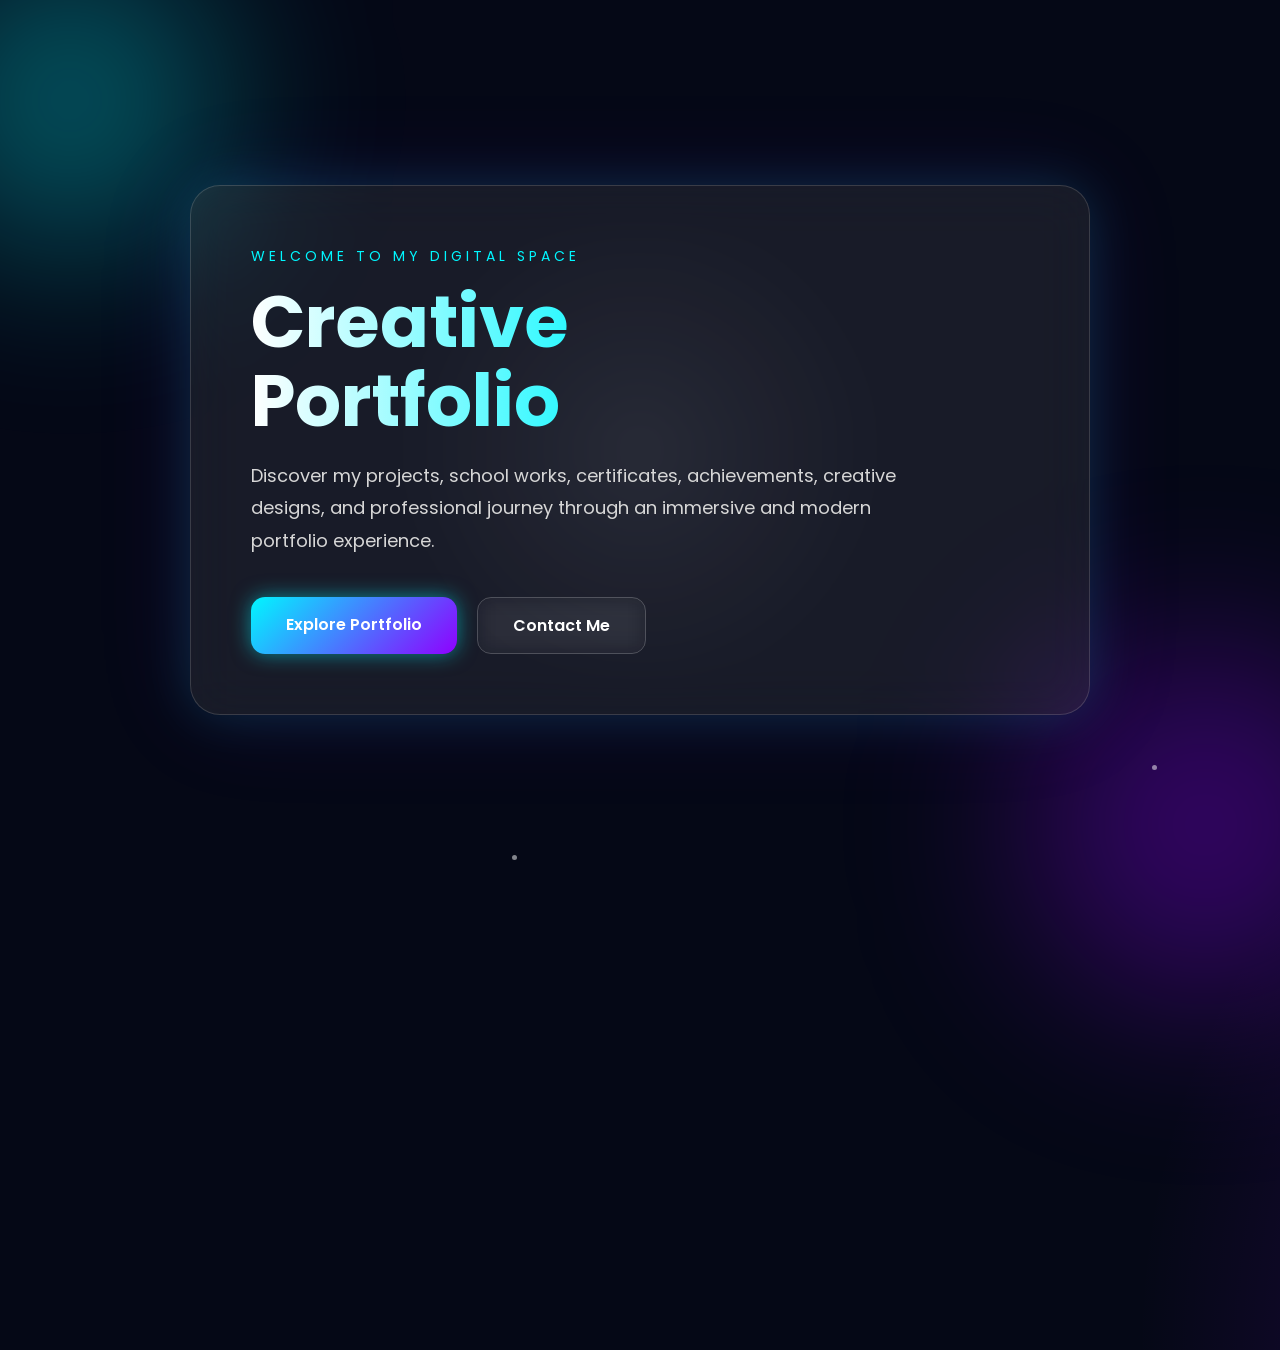
==== index.html @ 6ba00b27 "Add files via upload First Commit" ====
<!DOCTYPE html>
<html lang="en">
<head>
<meta charset="UTF-8">
<meta name="viewport" content="width=device-width, initial-scale=1.0">
<title>Advanced Portfolio Homepage</title>
<link rel="stylesheet" href="styles.css" type="text/css">

<link href="https://fonts.googleapis.com/css2?family=Poppins:wght@300;400;600;700&display=swap" rel="stylesheet">

</head>
<body>

<div class="glow glow1"></div>
<div class="glow glow2"></div>

<div class="particle"></div>
<div class="particle"></div>
<div class="particle"></div>
<div class="particle"></div>

<div class="container">

    <p class="small-text">WELCOME TO MY DIGITAL SPACE</p>

    <h1>
        Creative <br>
        Portfolio
    </h1>

    <p class="description">
        Discover my projects, school works, certificates,
        achievements, creative designs, and professional journey
        through an immersive and modern portfolio experience.
    </p>

    <div class="buttons">
        <a href="#" class="btn primary">Explore Portfolio</a>
        <a href="#" class="btn secondary">Contact Me</a>
    </div>

</div>

</body>
</html>
---- styles.css ----
*{
    margin:0;
    padding:0;
    box-sizing:border-box;
}

body{
    font-family:'Poppins',sans-serif;
    height:100vh;
    overflow:hidden;
    background:#050816;
    display:flex;
    justify-content:center;
    align-items:center;
    position:relative;
    color:white;
}

/* Animated Background */

body::before{
    content:'';
    position:absolute;
    width:200%;
    height:200%;
    background:
        radial-gradient(circle at top left,#00f7ff44,transparent 20%),
        radial-gradient(circle at bottom right,#8f00ff55,transparent 25%),
        radial-gradient(circle at center,#ffffff11,transparent 15%);
    animation:bgMove 15s linear infinite;
}

@keyframes bgMove{
    0%{
        transform:translate(0,0) rotate(0deg);
    }
    50%{
        transform:translate(-5%,-5%) rotate(180deg);
    }
    100%{
        transform:translate(0,0) rotate(360deg);
    }
}

/* Floating Glow Balls */

.glow{
    position:absolute;
    border-radius:50%;
    filter:blur(90px);
    animation:float 10s ease-in-out infinite;
}

.glow1{
    width:300px;
    height:300px;
    background:#00f7ff55;
    top:-50px;
    left:-80px;
}

.glow2{
    width:350px;
    height:350px;
    background:#8f00ff55;
    bottom:-100px;
    right:-100px;
    animation-delay:3s;
}

@keyframes float{
    0%,100%{
        transform:translateY(0px);
    }
    50%{
        transform:translateY(-40px);
    }
}

/* Main Glass Card */

.container{
    position:relative;
    z-index:10;
    width:900px;
    padding:60px;
    border-radius:30px;
    background:rgba(255,255,255,0.08);
    backdrop-filter:blur(25px);
    border:1px solid rgba(255,255,255,0.15);
    box-shadow:
        0 0 50px rgba(0,247,255,0.15),
        0 0 100px rgba(143,0,255,0.12);
    overflow:hidden;
    animation:fadeUp 1.2s ease;
}

.container::before{
    content:'';
    position:absolute;
    inset:0;
    background:linear-gradient(
        130deg,
        transparent,
        rgba(255,255,255,0.08),
        transparent
    );
    transform:translateX(-100%);
    animation:shine 6s infinite;
}

@keyframes shine{
    100%{
        transform:translateX(100%);
    }
}

@keyframes fadeUp{
    from{
        opacity:0;
        transform:translateY(60px);
    }
    to{
        opacity:1;
        transform:translateY(0);
    }
}

/* Text */

.small-text{
    color:#00f7ff;
    letter-spacing:4px;
    text-transform:uppercase;
    margin-bottom:15px;
    font-size:14px;
}

h1{
    font-size:72px;
    line-height:1.1;
    font-weight:700;
    margin-bottom:20px;
    background:linear-gradient(to right,#ffffff,#00f7ff,#8f00ff);
    -webkit-background-clip:text;
    -webkit-text-fill-color:transparent;
    animation:textGlow 4s ease-in-out infinite alternate;
}

@keyframes textGlow{
    from{
        filter:drop-shadow(0 0 5px #00f7ff);
    }
    to{
        filter:drop-shadow(0 0 20px #8f00ff);
    }
}

.description{
    font-size:18px;
    color:#d7d7d7;
    line-height:1.8;
    max-width:700px;
}

/* Buttons */

.buttons{
    margin-top:40px;
    display:flex;
    gap:20px;
}

.btn{
    position:relative;
    padding:15px 35px;
    border-radius:14px;
    text-decoration:none;
    font-weight:600;
    overflow:hidden;
    transition:0.4s ease;
}

.primary{
    background:linear-gradient(135deg,#00f7ff,#8f00ff);
    color:white;
    box-shadow:0 0 20px rgba(0,247,255,0.5);
}

.primary:hover{
    transform:translateY(-5px) scale(1.05);
    box-shadow:0 0 35px rgba(143,0,255,0.8);
}

.secondary{
    border:1px solid rgba(255,255,255,0.2);
    color:white;
    backdrop-filter:blur(10px);
}

.secondary:hover{
    background:rgba(255,255,255,0.08);
    transform:translateY(-5px);
}

/* Floating Particles */

.particle{
    position:absolute;
    width:5px;
    height:5px;
    background:white;
    border-radius:50%;
    opacity:0.5;
    animation:particles 12s linear infinite;
}

.particle:nth-child(1){
    top:90%;
    left:10%;
    animation-duration:10s;
}

.particle:nth-child(2){
    top:80%;
    left:70%;
    animation-duration:14s;
}

.particle:nth-child(3){
    top:95%;
    left:40%;
    animation-duration:11s;
}

.particle:nth-child(4){
    top:85%;
    left:90%;
    animation-duration:16s;
}

@keyframes particles{
    from{
        transform:translateY(0) scale(1);
        opacity:0;
    }
    to{
        transform:translateY(-1200px) scale(2);
        opacity:1;
    }
}
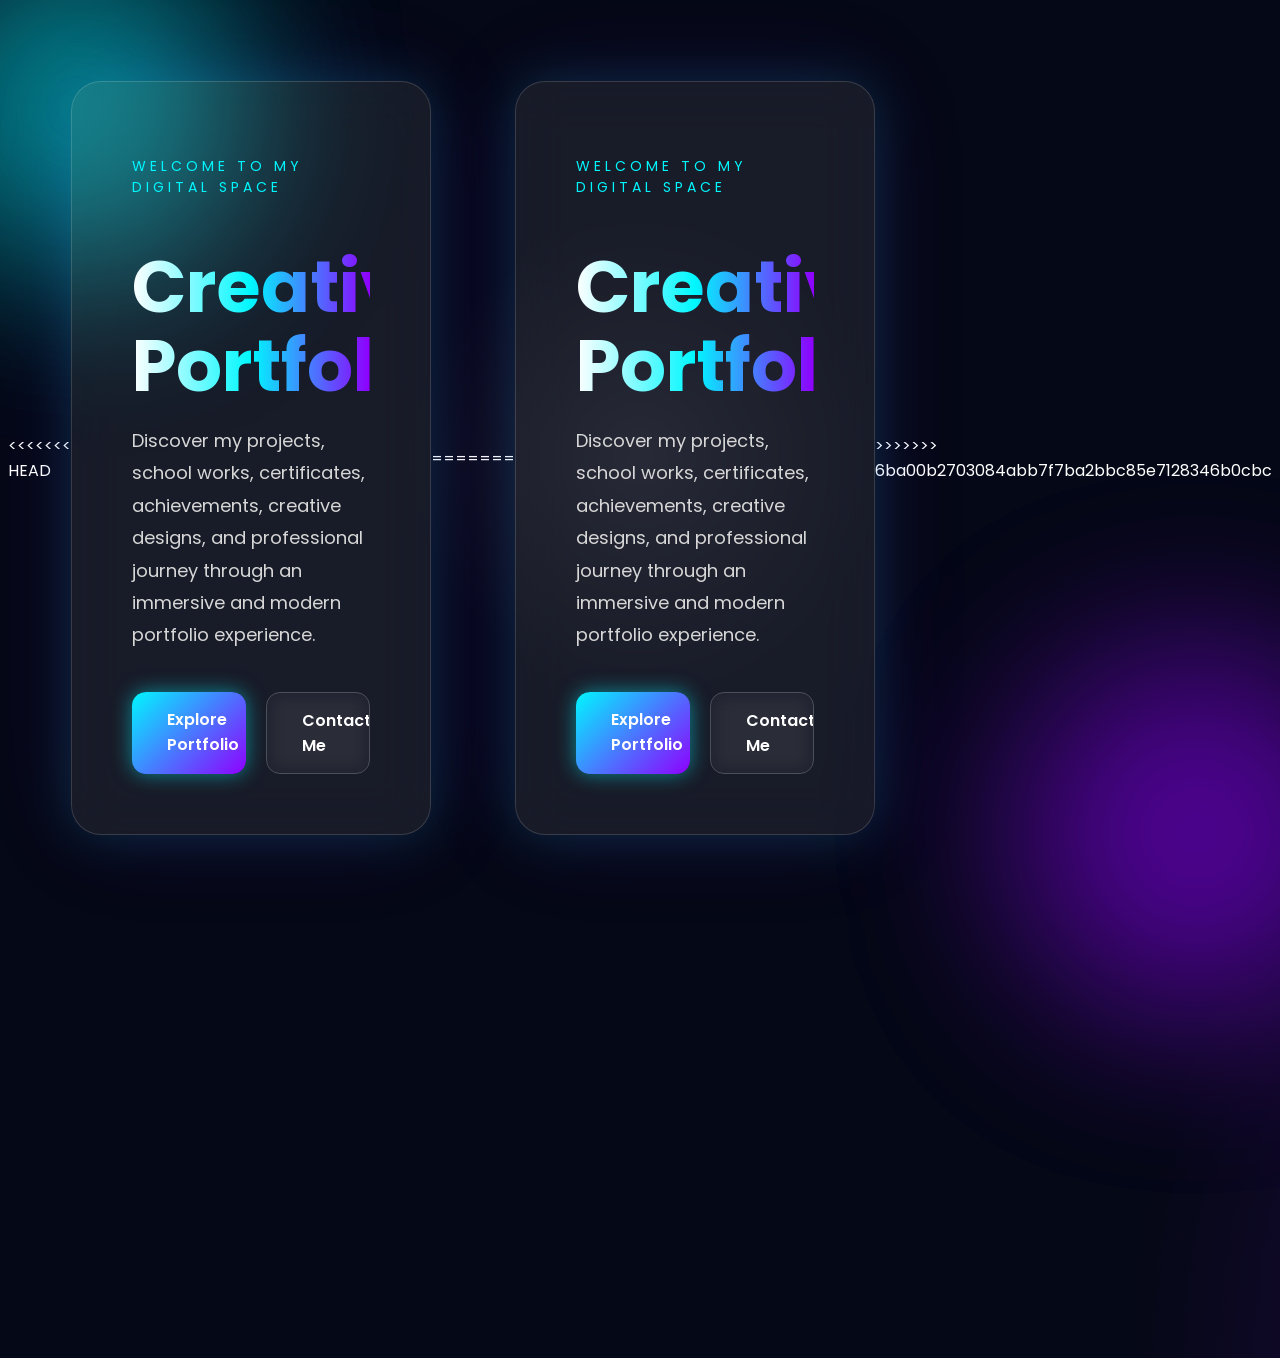
==== commit 1c1a5c96: "Resolved merge conflicts" ====
--- a/index.html
+++ b/index.html
@@ -1,45 +1,92 @@
-<!DOCTYPE html>
-<html lang="en">
-<head>
-<meta charset="UTF-8">
-<meta name="viewport" content="width=device-width, initial-scale=1.0">
-<title>Advanced Portfolio Homepage</title>
-<link rel="stylesheet" href="styles.css" type="text/css">
-
-<link href="https://fonts.googleapis.com/css2?family=Poppins:wght@300;400;600;700&display=swap" rel="stylesheet">
-
-</head>
-<body>
-
-<div class="glow glow1"></div>
-<div class="glow glow2"></div>
-
-<div class="particle"></div>
-<div class="particle"></div>
-<div class="particle"></div>
-<div class="particle"></div>
-
-<div class="container">
-
-    <p class="small-text">WELCOME TO MY DIGITAL SPACE</p>
-
-    <h1>
-        Creative <br>
-        Portfolio
-    </h1>
-
-    <p class="description">
-        Discover my projects, school works, certificates,
-        achievements, creative designs, and professional journey
-        through an immersive and modern portfolio experience.
-    </p>
-
-    <div class="buttons">
-        <a href="#" class="btn primary">Explore Portfolio</a>
-        <a href="#" class="btn secondary">Contact Me</a>
-    </div>
-
-</div>
-
-</body>
+<<<<<<< HEAD
+<!DOCTYPE html>
+<html lang="en">
+<head>
+<meta charset="UTF-8">
+<meta name="viewport" content="width=device-width, initial-scale=1.0">
+<title>Advanced Portfolio Homepage</title>
+<link rel="stylesheet" href="styles.css" type="text/css">
+
+<link href="https://fonts.googleapis.com/css2?family=Poppins:wght@300;400;600;700&display=swap" rel="stylesheet">
+
+</head>
+<body>
+
+<div class="glow glow1"></div>
+<div class="glow glow2"></div>
+
+<div class="particle"></div>
+<div class="particle"></div>
+<div class="particle"></div>
+<div class="particle"></div>
+
+<div class="container">
+
+    <p class="small-text">WELCOME TO MY DIGITAL SPACE</p>
+
+    <h1>
+        Creative <br>
+        Portfolio
+    </h1>
+
+    <p class="description">
+        Discover my projects, school works, certificates,
+        achievements, creative designs, and professional journey
+        through an immersive and modern portfolio experience.
+    </p>
+
+    <div class="buttons">
+        <a href="#" class="btn primary">Explore Portfolio</a>
+        <a href="#" class="btn secondary">Contact Me</a>
+    </div>
+
+</div>
+
+</body>
+=======
+<!DOCTYPE html>
+<html lang="en">
+<head>
+<meta charset="UTF-8">
+<meta name="viewport" content="width=device-width, initial-scale=1.0">
+<title>Advanced Portfolio Homepage</title>
+<link rel="stylesheet" href="styles.css" type="text/css">
+
+<link href="https://fonts.googleapis.com/css2?family=Poppins:wght@300;400;600;700&display=swap" rel="stylesheet">
+
+</head>
+<body>
+
+<div class="glow glow1"></div>
+<div class="glow glow2"></div>
+
+<div class="particle"></div>
+<div class="particle"></div>
+<div class="particle"></div>
+<div class="particle"></div>
+
+<div class="container">
+
+    <p class="small-text">WELCOME TO MY DIGITAL SPACE</p>
+
+    <h1>
+        Creative <br>
+        Portfolio
+    </h1>
+
+    <p class="description">
+        Discover my projects, school works, certificates,
+        achievements, creative designs, and professional journey
+        through an immersive and modern portfolio experience.
+    </p>
+
+    <div class="buttons">
+        <a href="#" class="btn primary">Explore Portfolio</a>
+        <a href="#" class="btn secondary">Contact Me</a>
+    </div>
+
+</div>
+
+</body>
+>>>>>>> 6ba00b2703084abb7f7ba2bbc85e7128346b0cbc
 </html>
--- a/styles.css
+++ b/styles.css
@@ -1,251 +1,504 @@
-*{
-    margin:0;
-    padding:0;
-    box-sizing:border-box;
-}
-
-body{
-    font-family:'Poppins',sans-serif;
-    height:100vh;
-    overflow:hidden;
-    background:#050816;
-    display:flex;
-    justify-content:center;
-    align-items:center;
-    position:relative;
-    color:white;
-}
-
-/* Animated Background */
-
-body::before{
-    content:'';
-    position:absolute;
-    width:200%;
-    height:200%;
-    background:
-        radial-gradient(circle at top left,#00f7ff44,transparent 20%),
-        radial-gradient(circle at bottom right,#8f00ff55,transparent 25%),
-        radial-gradient(circle at center,#ffffff11,transparent 15%);
-    animation:bgMove 15s linear infinite;
-}
-
-@keyframes bgMove{
-    0%{
-        transform:translate(0,0) rotate(0deg);
-    }
-    50%{
-        transform:translate(-5%,-5%) rotate(180deg);
-    }
-    100%{
-        transform:translate(0,0) rotate(360deg);
-    }
-}
-
-/* Floating Glow Balls */
-
-.glow{
-    position:absolute;
-    border-radius:50%;
-    filter:blur(90px);
-    animation:float 10s ease-in-out infinite;
-}
-
-.glow1{
-    width:300px;
-    height:300px;
-    background:#00f7ff55;
-    top:-50px;
-    left:-80px;
-}
-
-.glow2{
-    width:350px;
-    height:350px;
-    background:#8f00ff55;
-    bottom:-100px;
-    right:-100px;
-    animation-delay:3s;
-}
-
-@keyframes float{
-    0%,100%{
-        transform:translateY(0px);
-    }
-    50%{
-        transform:translateY(-40px);
-    }
-}
-
-/* Main Glass Card */
-
-.container{
-    position:relative;
-    z-index:10;
-    width:900px;
-    padding:60px;
-    border-radius:30px;
-    background:rgba(255,255,255,0.08);
-    backdrop-filter:blur(25px);
-    border:1px solid rgba(255,255,255,0.15);
-    box-shadow:
-        0 0 50px rgba(0,247,255,0.15),
-        0 0 100px rgba(143,0,255,0.12);
-    overflow:hidden;
-    animation:fadeUp 1.2s ease;
-}
-
-.container::before{
-    content:'';
-    position:absolute;
-    inset:0;
-    background:linear-gradient(
-        130deg,
-        transparent,
-        rgba(255,255,255,0.08),
-        transparent
-    );
-    transform:translateX(-100%);
-    animation:shine 6s infinite;
-}
-
-@keyframes shine{
-    100%{
-        transform:translateX(100%);
-    }
-}
-
-@keyframes fadeUp{
-    from{
-        opacity:0;
-        transform:translateY(60px);
-    }
-    to{
-        opacity:1;
-        transform:translateY(0);
-    }
-}
-
-/* Text */
-
-.small-text{
-    color:#00f7ff;
-    letter-spacing:4px;
-    text-transform:uppercase;
-    margin-bottom:15px;
-    font-size:14px;
-}
-
-h1{
-    font-size:72px;
-    line-height:1.1;
-    font-weight:700;
-    margin-bottom:20px;
-    background:linear-gradient(to right,#ffffff,#00f7ff,#8f00ff);
-    -webkit-background-clip:text;
-    -webkit-text-fill-color:transparent;
-    animation:textGlow 4s ease-in-out infinite alternate;
-}
-
-@keyframes textGlow{
-    from{
-        filter:drop-shadow(0 0 5px #00f7ff);
-    }
-    to{
-        filter:drop-shadow(0 0 20px #8f00ff);
-    }
-}
-
-.description{
-    font-size:18px;
-    color:#d7d7d7;
-    line-height:1.8;
-    max-width:700px;
-}
-
-/* Buttons */
-
-.buttons{
-    margin-top:40px;
-    display:flex;
-    gap:20px;
-}
-
-.btn{
-    position:relative;
-    padding:15px 35px;
-    border-radius:14px;
-    text-decoration:none;
-    font-weight:600;
-    overflow:hidden;
-    transition:0.4s ease;
-}
-
-.primary{
-    background:linear-gradient(135deg,#00f7ff,#8f00ff);
-    color:white;
-    box-shadow:0 0 20px rgba(0,247,255,0.5);
-}
-
-.primary:hover{
-    transform:translateY(-5px) scale(1.05);
-    box-shadow:0 0 35px rgba(143,0,255,0.8);
-}
-
-.secondary{
-    border:1px solid rgba(255,255,255,0.2);
-    color:white;
-    backdrop-filter:blur(10px);
-}
-
-.secondary:hover{
-    background:rgba(255,255,255,0.08);
-    transform:translateY(-5px);
-}
-
-/* Floating Particles */
-
-.particle{
-    position:absolute;
-    width:5px;
-    height:5px;
-    background:white;
-    border-radius:50%;
-    opacity:0.5;
-    animation:particles 12s linear infinite;
-}
-
-.particle:nth-child(1){
-    top:90%;
-    left:10%;
-    animation-duration:10s;
-}
-
-.particle:nth-child(2){
-    top:80%;
-    left:70%;
-    animation-duration:14s;
-}
-
-.particle:nth-child(3){
-    top:95%;
-    left:40%;
-    animation-duration:11s;
-}
-
-.particle:nth-child(4){
-    top:85%;
-    left:90%;
-    animation-duration:16s;
-}
-
-@keyframes particles{
-    from{
-        transform:translateY(0) scale(1);
-        opacity:0;
-    }
-    to{
-        transform:translateY(-1200px) scale(2);
-        opacity:1;
-    }
+<<<<<<< HEAD
+*{
+    margin:0;
+    padding:0;
+    box-sizing:border-box;
+}
+
+body{
+    font-family:'Poppins',sans-serif;
+    height:100vh;
+    overflow:hidden;
+    background:#050816;
+    display:flex;
+    justify-content:center;
+    align-items:center;
+    position:relative;
+    color:white;
+}
+
+/* Animated Background */
+
+body::before{
+    content:'';
+    position:absolute;
+    width:200%;
+    height:200%;
+    background:
+        radial-gradient(circle at top left,#00f7ff44,transparent 20%),
+        radial-gradient(circle at bottom right,#8f00ff55,transparent 25%),
+        radial-gradient(circle at center,#ffffff11,transparent 15%);
+    animation:bgMove 15s linear infinite;
+}
+
+@keyframes bgMove{
+    0%{
+        transform:translate(0,0) rotate(0deg);
+    }
+    50%{
+        transform:translate(-5%,-5%) rotate(180deg);
+    }
+    100%{
+        transform:translate(0,0) rotate(360deg);
+    }
+}
+
+/* Floating Glow Balls */
+
+.glow{
+    position:absolute;
+    border-radius:50%;
+    filter:blur(90px);
+    animation:float 10s ease-in-out infinite;
+}
+
+.glow1{
+    width:300px;
+    height:300px;
+    background:#00f7ff55;
+    top:-50px;
+    left:-80px;
+}
+
+.glow2{
+    width:350px;
+    height:350px;
+    background:#8f00ff55;
+    bottom:-100px;
+    right:-100px;
+    animation-delay:3s;
+}
+
+@keyframes float{
+    0%,100%{
+        transform:translateY(0px);
+    }
+    50%{
+        transform:translateY(-40px);
+    }
+}
+
+/* Main Glass Card */
+
+.container{
+    position:relative;
+    z-index:10;
+    width:900px;
+    padding:60px;
+    border-radius:30px;
+    background:rgba(255,255,255,0.08);
+    backdrop-filter:blur(25px);
+    border:1px solid rgba(255,255,255,0.15);
+    box-shadow:
+        0 0 50px rgba(0,247,255,0.15),
+        0 0 100px rgba(143,0,255,0.12);
+    overflow:hidden;
+    animation:fadeUp 1.2s ease;
+}
+
+.container::before{
+    content:'';
+    position:absolute;
+    inset:0;
+    background:linear-gradient(
+        130deg,
+        transparent,
+        rgba(255,255,255,0.08),
+        transparent
+    );
+    transform:translateX(-100%);
+    animation:shine 6s infinite;
+}
+
+@keyframes shine{
+    100%{
+        transform:translateX(100%);
+    }
+}
+
+@keyframes fadeUp{
+    from{
+        opacity:0;
+        transform:translateY(60px);
+    }
+    to{
+        opacity:1;
+        transform:translateY(0);
+    }
+}
+
+/* Text */
+
+.small-text{
+    color:#00f7ff;
+    letter-spacing:4px;
+    text-transform:uppercase;
+    margin-bottom:15px;
+    font-size:14px;
+}
+
+h1{
+    font-size:72px;
+    line-height:1.1;
+    font-weight:700;
+    margin-bottom:20px;
+    background:linear-gradient(to right,#ffffff,#00f7ff,#8f00ff);
+    -webkit-background-clip:text;
+    -webkit-text-fill-color:transparent;
+    animation:textGlow 4s ease-in-out infinite alternate;
+}
+
+@keyframes textGlow{
+    from{
+        filter:drop-shadow(0 0 5px #00f7ff);
+    }
+    to{
+        filter:drop-shadow(0 0 20px #8f00ff);
+    }
+}
+
+.description{
+    font-size:18px;
+    color:#d7d7d7;
+    line-height:1.8;
+    max-width:700px;
+}
+
+/* Buttons */
+
+.buttons{
+    margin-top:40px;
+    display:flex;
+    gap:20px;
+}
+
+.btn{
+    position:relative;
+    padding:15px 35px;
+    border-radius:14px;
+    text-decoration:none;
+    font-weight:600;
+    overflow:hidden;
+    transition:0.4s ease;
+}
+
+.primary{
+    background:linear-gradient(135deg,#00f7ff,#8f00ff);
+    color:white;
+    box-shadow:0 0 20px rgba(0,247,255,0.5);
+}
+
+.primary:hover{
+    transform:translateY(-5px) scale(1.05);
+    box-shadow:0 0 35px rgba(143,0,255,0.8);
+}
+
+.secondary{
+    border:1px solid rgba(255,255,255,0.2);
+    color:white;
+    backdrop-filter:blur(10px);
+}
+
+.secondary:hover{
+    background:rgba(255,255,255,0.08);
+    transform:translateY(-5px);
+}
+
+/* Floating Particles */
+
+.particle{
+    position:absolute;
+    width:5px;
+    height:5px;
+    background:white;
+    border-radius:50%;
+    opacity:0.5;
+    animation:particles 12s linear infinite;
+}
+
+.particle:nth-child(1){
+    top:90%;
+    left:10%;
+    animation-duration:10s;
+}
+
+.particle:nth-child(2){
+    top:80%;
+    left:70%;
+    animation-duration:14s;
+}
+
+.particle:nth-child(3){
+    top:95%;
+    left:40%;
+    animation-duration:11s;
+}
+
+.particle:nth-child(4){
+    top:85%;
+    left:90%;
+    animation-duration:16s;
+}
+
+@keyframes particles{
+    from{
+        transform:translateY(0) scale(1);
+        opacity:0;
+    }
+    to{
+        transform:translateY(-1200px) scale(2);
+        opacity:1;
+    }
+=======
+*{
+    margin:0;
+    padding:0;
+    box-sizing:border-box;
+}
+
+body{
+    font-family:'Poppins',sans-serif;
+    height:100vh;
+    overflow:hidden;
+    background:#050816;
+    display:flex;
+    justify-content:center;
+    align-items:center;
+    position:relative;
+    color:white;
+}
+
+/* Animated Background */
+
+body::before{
+    content:'';
+    position:absolute;
+    width:200%;
+    height:200%;
+    background:
+        radial-gradient(circle at top left,#00f7ff44,transparent 20%),
+        radial-gradient(circle at bottom right,#8f00ff55,transparent 25%),
+        radial-gradient(circle at center,#ffffff11,transparent 15%);
+    animation:bgMove 15s linear infinite;
+}
+
+@keyframes bgMove{
+    0%{
+        transform:translate(0,0) rotate(0deg);
+    }
+    50%{
+        transform:translate(-5%,-5%) rotate(180deg);
+    }
+    100%{
+        transform:translate(0,0) rotate(360deg);
+    }
+}
+
+/* Floating Glow Balls */
+
+.glow{
+    position:absolute;
+    border-radius:50%;
+    filter:blur(90px);
+    animation:float 10s ease-in-out infinite;
+}
+
+.glow1{
+    width:300px;
+    height:300px;
+    background:#00f7ff55;
+    top:-50px;
+    left:-80px;
+}
+
+.glow2{
+    width:350px;
+    height:350px;
+    background:#8f00ff55;
+    bottom:-100px;
+    right:-100px;
+    animation-delay:3s;
+}
+
+@keyframes float{
+    0%,100%{
+        transform:translateY(0px);
+    }
+    50%{
+        transform:translateY(-40px);
+    }
+}
+
+/* Main Glass Card */
+
+.container{
+    position:relative;
+    z-index:10;
+    width:900px;
+    padding:60px;
+    border-radius:30px;
+    background:rgba(255,255,255,0.08);
+    backdrop-filter:blur(25px);
+    border:1px solid rgba(255,255,255,0.15);
+    box-shadow:
+        0 0 50px rgba(0,247,255,0.15),
+        0 0 100px rgba(143,0,255,0.12);
+    overflow:hidden;
+    animation:fadeUp 1.2s ease;
+}
+
+.container::before{
+    content:'';
+    position:absolute;
+    inset:0;
+    background:linear-gradient(
+        130deg,
+        transparent,
+        rgba(255,255,255,0.08),
+        transparent
+    );
+    transform:translateX(-100%);
+    animation:shine 6s infinite;
+}
+
+@keyframes shine{
+    100%{
+        transform:translateX(100%);
+    }
+}
+
+@keyframes fadeUp{
+    from{
+        opacity:0;
+        transform:translateY(60px);
+    }
+    to{
+        opacity:1;
+        transform:translateY(0);
+    }
+}
+
+/* Text */
+
+.small-text{
+    color:#00f7ff;
+    letter-spacing:4px;
+    text-transform:uppercase;
+    margin-bottom:15px;
+    font-size:14px;
+}
+
+h1{
+    font-size:72px;
+    line-height:1.1;
+    font-weight:700;
+    margin-bottom:20px;
+    background:linear-gradient(to right,#ffffff,#00f7ff,#8f00ff);
+    -webkit-background-clip:text;
+    -webkit-text-fill-color:transparent;
+    animation:textGlow 4s ease-in-out infinite alternate;
+}
+
+@keyframes textGlow{
+    from{
+        filter:drop-shadow(0 0 5px #00f7ff);
+    }
+    to{
+        filter:drop-shadow(0 0 20px #8f00ff);
+    }
+}
+
+.description{
+    font-size:18px;
+    color:#d7d7d7;
+    line-height:1.8;
+    max-width:700px;
+}
+
+/* Buttons */
+
+.buttons{
+    margin-top:40px;
+    display:flex;
+    gap:20px;
+}
+
+.btn{
+    position:relative;
+    padding:15px 35px;
+    border-radius:14px;
+    text-decoration:none;
+    font-weight:600;
+    overflow:hidden;
+    transition:0.4s ease;
+}
+
+.primary{
+    background:linear-gradient(135deg,#00f7ff,#8f00ff);
+    color:white;
+    box-shadow:0 0 20px rgba(0,247,255,0.5);
+}
+
+.primary:hover{
+    transform:translateY(-5px) scale(1.05);
+    box-shadow:0 0 35px rgba(143,0,255,0.8);
+}
+
+.secondary{
+    border:1px solid rgba(255,255,255,0.2);
+    color:white;
+    backdrop-filter:blur(10px);
+}
+
+.secondary:hover{
+    background:rgba(255,255,255,0.08);
+    transform:translateY(-5px);
+}
+
+/* Floating Particles */
+
+.particle{
+    position:absolute;
+    width:5px;
+    height:5px;
+    background:white;
+    border-radius:50%;
+    opacity:0.5;
+    animation:particles 12s linear infinite;
+}
+
+.particle:nth-child(1){
+    top:90%;
+    left:10%;
+    animation-duration:10s;
+}
+
+.particle:nth-child(2){
+    top:80%;
+    left:70%;
+    animation-duration:14s;
+}
+
+.particle:nth-child(3){
+    top:95%;
+    left:40%;
+    animation-duration:11s;
+}
+
+.particle:nth-child(4){
+    top:85%;
+    left:90%;
+    animation-duration:16s;
+}
+
+@keyframes particles{
+    from{
+        transform:translateY(0) scale(1);
+        opacity:0;
+    }
+    to{
+        transform:translateY(-1200px) scale(2);
+        opacity:1;
+    }
+>>>>>>> 6ba00b2703084abb7f7ba2bbc85e7128346b0cbc
 }
--- a/styles.css
+++ b/styles.css
@@ -1,251 +1,504 @@
-*{
-    margin:0;
-    padding:0;
-    box-sizing:border-box;
-}
-
-body{
-    font-family:'Poppins',sans-serif;
-    height:100vh;
-    overflow:hidden;
-    background:#050816;
-    display:flex;
-    justify-content:center;
-    align-items:center;
-    position:relative;
-    color:white;
-}
-
-/* Animated Background */
-
-body::before{
-    content:'';
-    position:absolute;
-    width:200%;
-    height:200%;
-    background:
-        radial-gradient(circle at top left,#00f7ff44,transparent 20%),
-        radial-gradient(circle at bottom right,#8f00ff55,transparent 25%),
-        radial-gradient(circle at center,#ffffff11,transparent 15%);
-    animation:bgMove 15s linear infinite;
-}
-
-@keyframes bgMove{
-    0%{
-        transform:translate(0,0) rotate(0deg);
-    }
-    50%{
-        transform:translate(-5%,-5%) rotate(180deg);
-    }
-    100%{
-        transform:translate(0,0) rotate(360deg);
-    }
-}
-
-/* Floating Glow Balls */
-
-.glow{
-    position:absolute;
-    border-radius:50%;
-    filter:blur(90px);
-    animation:float 10s ease-in-out infinite;
-}
-
-.glow1{
-    width:300px;
-    height:300px;
-    background:#00f7ff55;
-    top:-50px;
-    left:-80px;
-}
-
-.glow2{
-    width:350px;
-    height:350px;
-    background:#8f00ff55;
-    bottom:-100px;
-    right:-100px;
-    animation-delay:3s;
-}
-
-@keyframes float{
-    0%,100%{
-        transform:translateY(0px);
-    }
-    50%{
-        transform:translateY(-40px);
-    }
-}
-
-/* Main Glass Card */
-
-.container{
-    position:relative;
-    z-index:10;
-    width:900px;
-    padding:60px;
-    border-radius:30px;
-    background:rgba(255,255,255,0.08);
-    backdrop-filter:blur(25px);
-    border:1px solid rgba(255,255,255,0.15);
-    box-shadow:
-        0 0 50px rgba(0,247,255,0.15),
-        0 0 100px rgba(143,0,255,0.12);
-    overflow:hidden;
-    animation:fadeUp 1.2s ease;
-}
-
-.container::before{
-    content:'';
-    position:absolute;
-    inset:0;
-    background:linear-gradient(
-        130deg,
-        transparent,
-        rgba(255,255,255,0.08),
-        transparent
-    );
-    transform:translateX(-100%);
-    animation:shine 6s infinite;
-}
-
-@keyframes shine{
-    100%{
-        transform:translateX(100%);
-    }
-}
-
-@keyframes fadeUp{
-    from{
-        opacity:0;
-        transform:translateY(60px);
-    }
-    to{
-        opacity:1;
-        transform:translateY(0);
-    }
-}
-
-/* Text */
-
-.small-text{
-    color:#00f7ff;
-    letter-spacing:4px;
-    text-transform:uppercase;
-    margin-bottom:15px;
-    font-size:14px;
-}
-
-h1{
-    font-size:72px;
-    line-height:1.1;
-    font-weight:700;
-    margin-bottom:20px;
-    background:linear-gradient(to right,#ffffff,#00f7ff,#8f00ff);
-    -webkit-background-clip:text;
-    -webkit-text-fill-color:transparent;
-    animation:textGlow 4s ease-in-out infinite alternate;
-}
-
-@keyframes textGlow{
-    from{
-        filter:drop-shadow(0 0 5px #00f7ff);
-    }
-    to{
-        filter:drop-shadow(0 0 20px #8f00ff);
-    }
-}
-
-.description{
-    font-size:18px;
-    color:#d7d7d7;
-    line-height:1.8;
-    max-width:700px;
-}
-
-/* Buttons */
-
-.buttons{
-    margin-top:40px;
-    display:flex;
-    gap:20px;
-}
-
-.btn{
-    position:relative;
-    padding:15px 35px;
-    border-radius:14px;
-    text-decoration:none;
-    font-weight:600;
-    overflow:hidden;
-    transition:0.4s ease;
-}
-
-.primary{
-    background:linear-gradient(135deg,#00f7ff,#8f00ff);
-    color:white;
-    box-shadow:0 0 20px rgba(0,247,255,0.5);
-}
-
-.primary:hover{
-    transform:translateY(-5px) scale(1.05);
-    box-shadow:0 0 35px rgba(143,0,255,0.8);
-}
-
-.secondary{
-    border:1px solid rgba(255,255,255,0.2);
-    color:white;
-    backdrop-filter:blur(10px);
-}
-
-.secondary:hover{
-    background:rgba(255,255,255,0.08);
-    transform:translateY(-5px);
-}
-
-/* Floating Particles */
-
-.particle{
-    position:absolute;
-    width:5px;
-    height:5px;
-    background:white;
-    border-radius:50%;
-    opacity:0.5;
-    animation:particles 12s linear infinite;
-}
-
-.particle:nth-child(1){
-    top:90%;
-    left:10%;
-    animation-duration:10s;
-}
-
-.particle:nth-child(2){
-    top:80%;
-    left:70%;
-    animation-duration:14s;
-}
-
-.particle:nth-child(3){
-    top:95%;
-    left:40%;
-    animation-duration:11s;
-}
-
-.particle:nth-child(4){
-    top:85%;
-    left:90%;
-    animation-duration:16s;
-}
-
-@keyframes particles{
-    from{
-        transform:translateY(0) scale(1);
-        opacity:0;
-    }
-    to{
-        transform:translateY(-1200px) scale(2);
-        opacity:1;
-    }
+<<<<<<< HEAD
+*{
+    margin:0;
+    padding:0;
+    box-sizing:border-box;
+}
+
+body{
+    font-family:'Poppins',sans-serif;
+    height:100vh;
+    overflow:hidden;
+    background:#050816;
+    display:flex;
+    justify-content:center;
+    align-items:center;
+    position:relative;
+    color:white;
+}
+
+/* Animated Background */
+
+body::before{
+    content:'';
+    position:absolute;
+    width:200%;
+    height:200%;
+    background:
+        radial-gradient(circle at top left,#00f7ff44,transparent 20%),
+        radial-gradient(circle at bottom right,#8f00ff55,transparent 25%),
+        radial-gradient(circle at center,#ffffff11,transparent 15%);
+    animation:bgMove 15s linear infinite;
+}
+
+@keyframes bgMove{
+    0%{
+        transform:translate(0,0) rotate(0deg);
+    }
+    50%{
+        transform:translate(-5%,-5%) rotate(180deg);
+    }
+    100%{
+        transform:translate(0,0) rotate(360deg);
+    }
+}
+
+/* Floating Glow Balls */
+
+.glow{
+    position:absolute;
+    border-radius:50%;
+    filter:blur(90px);
+    animation:float 10s ease-in-out infinite;
+}
+
+.glow1{
+    width:300px;
+    height:300px;
+    background:#00f7ff55;
+    top:-50px;
+    left:-80px;
+}
+
+.glow2{
+    width:350px;
+    height:350px;
+    background:#8f00ff55;
+    bottom:-100px;
+    right:-100px;
+    animation-delay:3s;
+}
+
+@keyframes float{
+    0%,100%{
+        transform:translateY(0px);
+    }
+    50%{
+        transform:translateY(-40px);
+    }
+}
+
+/* Main Glass Card */
+
+.container{
+    position:relative;
+    z-index:10;
+    width:900px;
+    padding:60px;
+    border-radius:30px;
+    background:rgba(255,255,255,0.08);
+    backdrop-filter:blur(25px);
+    border:1px solid rgba(255,255,255,0.15);
+    box-shadow:
+        0 0 50px rgba(0,247,255,0.15),
+        0 0 100px rgba(143,0,255,0.12);
+    overflow:hidden;
+    animation:fadeUp 1.2s ease;
+}
+
+.container::before{
+    content:'';
+    position:absolute;
+    inset:0;
+    background:linear-gradient(
+        130deg,
+        transparent,
+        rgba(255,255,255,0.08),
+        transparent
+    );
+    transform:translateX(-100%);
+    animation:shine 6s infinite;
+}
+
+@keyframes shine{
+    100%{
+        transform:translateX(100%);
+    }
+}
+
+@keyframes fadeUp{
+    from{
+        opacity:0;
+        transform:translateY(60px);
+    }
+    to{
+        opacity:1;
+        transform:translateY(0);
+    }
+}
+
+/* Text */
+
+.small-text{
+    color:#00f7ff;
+    letter-spacing:4px;
+    text-transform:uppercase;
+    margin-bottom:15px;
+    font-size:14px;
+}
+
+h1{
+    font-size:72px;
+    line-height:1.1;
+    font-weight:700;
+    margin-bottom:20px;
+    background:linear-gradient(to right,#ffffff,#00f7ff,#8f00ff);
+    -webkit-background-clip:text;
+    -webkit-text-fill-color:transparent;
+    animation:textGlow 4s ease-in-out infinite alternate;
+}
+
+@keyframes textGlow{
+    from{
+        filter:drop-shadow(0 0 5px #00f7ff);
+    }
+    to{
+        filter:drop-shadow(0 0 20px #8f00ff);
+    }
+}
+
+.description{
+    font-size:18px;
+    color:#d7d7d7;
+    line-height:1.8;
+    max-width:700px;
+}
+
+/* Buttons */
+
+.buttons{
+    margin-top:40px;
+    display:flex;
+    gap:20px;
+}
+
+.btn{
+    position:relative;
+    padding:15px 35px;
+    border-radius:14px;
+    text-decoration:none;
+    font-weight:600;
+    overflow:hidden;
+    transition:0.4s ease;
+}
+
+.primary{
+    background:linear-gradient(135deg,#00f7ff,#8f00ff);
+    color:white;
+    box-shadow:0 0 20px rgba(0,247,255,0.5);
+}
+
+.primary:hover{
+    transform:translateY(-5px) scale(1.05);
+    box-shadow:0 0 35px rgba(143,0,255,0.8);
+}
+
+.secondary{
+    border:1px solid rgba(255,255,255,0.2);
+    color:white;
+    backdrop-filter:blur(10px);
+}
+
+.secondary:hover{
+    background:rgba(255,255,255,0.08);
+    transform:translateY(-5px);
+}
+
+/* Floating Particles */
+
+.particle{
+    position:absolute;
+    width:5px;
+    height:5px;
+    background:white;
+    border-radius:50%;
+    opacity:0.5;
+    animation:particles 12s linear infinite;
+}
+
+.particle:nth-child(1){
+    top:90%;
+    left:10%;
+    animation-duration:10s;
+}
+
+.particle:nth-child(2){
+    top:80%;
+    left:70%;
+    animation-duration:14s;
+}
+
+.particle:nth-child(3){
+    top:95%;
+    left:40%;
+    animation-duration:11s;
+}
+
+.particle:nth-child(4){
+    top:85%;
+    left:90%;
+    animation-duration:16s;
+}
+
+@keyframes particles{
+    from{
+        transform:translateY(0) scale(1);
+        opacity:0;
+    }
+    to{
+        transform:translateY(-1200px) scale(2);
+        opacity:1;
+    }
+=======
+*{
+    margin:0;
+    padding:0;
+    box-sizing:border-box;
+}
+
+body{
+    font-family:'Poppins',sans-serif;
+    height:100vh;
+    overflow:hidden;
+    background:#050816;
+    display:flex;
+    justify-content:center;
+    align-items:center;
+    position:relative;
+    color:white;
+}
+
+/* Animated Background */
+
+body::before{
+    content:'';
+    position:absolute;
+    width:200%;
+    height:200%;
+    background:
+        radial-gradient(circle at top left,#00f7ff44,transparent 20%),
+        radial-gradient(circle at bottom right,#8f00ff55,transparent 25%),
+        radial-gradient(circle at center,#ffffff11,transparent 15%);
+    animation:bgMove 15s linear infinite;
+}
+
+@keyframes bgMove{
+    0%{
+        transform:translate(0,0) rotate(0deg);
+    }
+    50%{
+        transform:translate(-5%,-5%) rotate(180deg);
+    }
+    100%{
+        transform:translate(0,0) rotate(360deg);
+    }
+}
+
+/* Floating Glow Balls */
+
+.glow{
+    position:absolute;
+    border-radius:50%;
+    filter:blur(90px);
+    animation:float 10s ease-in-out infinite;
+}
+
+.glow1{
+    width:300px;
+    height:300px;
+    background:#00f7ff55;
+    top:-50px;
+    left:-80px;
+}
+
+.glow2{
+    width:350px;
+    height:350px;
+    background:#8f00ff55;
+    bottom:-100px;
+    right:-100px;
+    animation-delay:3s;
+}
+
+@keyframes float{
+    0%,100%{
+        transform:translateY(0px);
+    }
+    50%{
+        transform:translateY(-40px);
+    }
+}
+
+/* Main Glass Card */
+
+.container{
+    position:relative;
+    z-index:10;
+    width:900px;
+    padding:60px;
+    border-radius:30px;
+    background:rgba(255,255,255,0.08);
+    backdrop-filter:blur(25px);
+    border:1px solid rgba(255,255,255,0.15);
+    box-shadow:
+        0 0 50px rgba(0,247,255,0.15),
+        0 0 100px rgba(143,0,255,0.12);
+    overflow:hidden;
+    animation:fadeUp 1.2s ease;
+}
+
+.container::before{
+    content:'';
+    position:absolute;
+    inset:0;
+    background:linear-gradient(
+        130deg,
+        transparent,
+        rgba(255,255,255,0.08),
+        transparent
+    );
+    transform:translateX(-100%);
+    animation:shine 6s infinite;
+}
+
+@keyframes shine{
+    100%{
+        transform:translateX(100%);
+    }
+}
+
+@keyframes fadeUp{
+    from{
+        opacity:0;
+        transform:translateY(60px);
+    }
+    to{
+        opacity:1;
+        transform:translateY(0);
+    }
+}
+
+/* Text */
+
+.small-text{
+    color:#00f7ff;
+    letter-spacing:4px;
+    text-transform:uppercase;
+    margin-bottom:15px;
+    font-size:14px;
+}
+
+h1{
+    font-size:72px;
+    line-height:1.1;
+    font-weight:700;
+    margin-bottom:20px;
+    background:linear-gradient(to right,#ffffff,#00f7ff,#8f00ff);
+    -webkit-background-clip:text;
+    -webkit-text-fill-color:transparent;
+    animation:textGlow 4s ease-in-out infinite alternate;
+}
+
+@keyframes textGlow{
+    from{
+        filter:drop-shadow(0 0 5px #00f7ff);
+    }
+    to{
+        filter:drop-shadow(0 0 20px #8f00ff);
+    }
+}
+
+.description{
+    font-size:18px;
+    color:#d7d7d7;
+    line-height:1.8;
+    max-width:700px;
+}
+
+/* Buttons */
+
+.buttons{
+    margin-top:40px;
+    display:flex;
+    gap:20px;
+}
+
+.btn{
+    position:relative;
+    padding:15px 35px;
+    border-radius:14px;
+    text-decoration:none;
+    font-weight:600;
+    overflow:hidden;
+    transition:0.4s ease;
+}
+
+.primary{
+    background:linear-gradient(135deg,#00f7ff,#8f00ff);
+    color:white;
+    box-shadow:0 0 20px rgba(0,247,255,0.5);
+}
+
+.primary:hover{
+    transform:translateY(-5px) scale(1.05);
+    box-shadow:0 0 35px rgba(143,0,255,0.8);
+}
+
+.secondary{
+    border:1px solid rgba(255,255,255,0.2);
+    color:white;
+    backdrop-filter:blur(10px);
+}
+
+.secondary:hover{
+    background:rgba(255,255,255,0.08);
+    transform:translateY(-5px);
+}
+
+/* Floating Particles */
+
+.particle{
+    position:absolute;
+    width:5px;
+    height:5px;
+    background:white;
+    border-radius:50%;
+    opacity:0.5;
+    animation:particles 12s linear infinite;
+}
+
+.particle:nth-child(1){
+    top:90%;
+    left:10%;
+    animation-duration:10s;
+}
+
+.particle:nth-child(2){
+    top:80%;
+    left:70%;
+    animation-duration:14s;
+}
+
+.particle:nth-child(3){
+    top:95%;
+    left:40%;
+    animation-duration:11s;
+}
+
+.particle:nth-child(4){
+    top:85%;
+    left:90%;
+    animation-duration:16s;
+}
+
+@keyframes particles{
+    from{
+        transform:translateY(0) scale(1);
+        opacity:0;
+    }
+    to{
+        transform:translateY(-1200px) scale(2);
+        opacity:1;
+    }
+>>>>>>> 6ba00b2703084abb7f7ba2bbc85e7128346b0cbc
 }
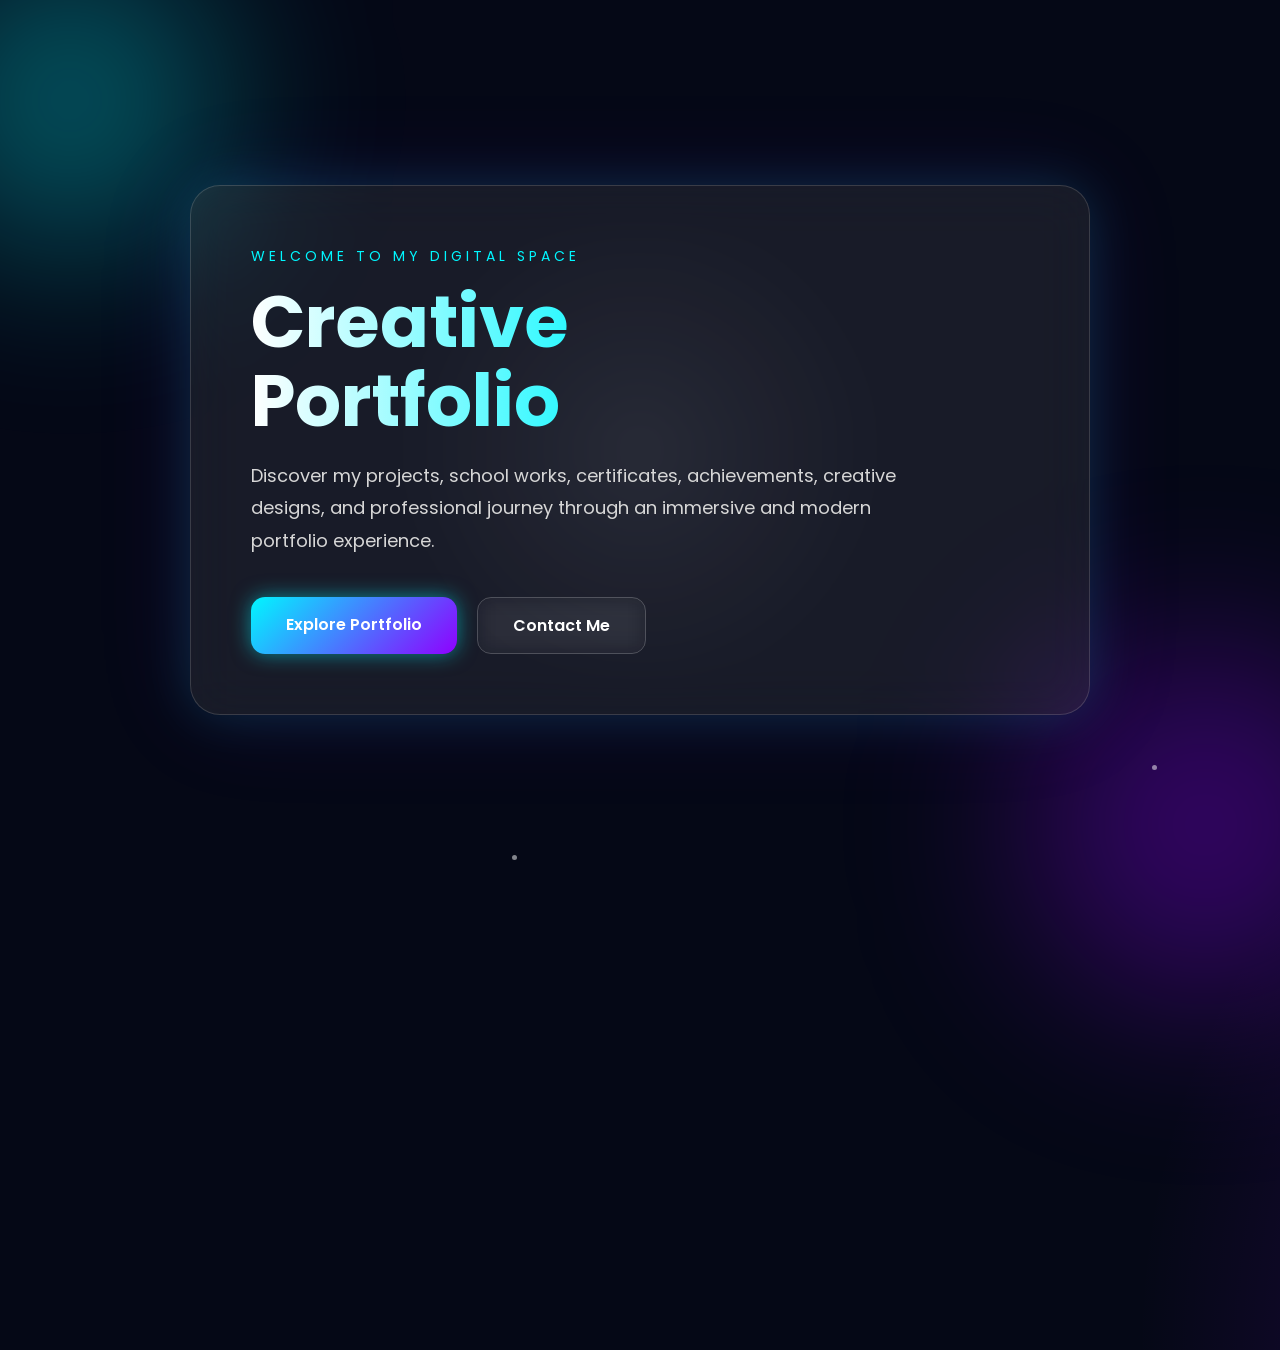
==== commit 586986e8: "Updated all First Commit" ====
--- a/index.html
+++ b/index.html
@@ -1,92 +1,47 @@
-<<<<<<< HEAD
 <!DOCTYPE html>
 <html lang="en">
 <head>
-<meta charset="UTF-8">
-<meta name="viewport" content="width=device-width, initial-scale=1.0">
-<title>Advanced Portfolio Homepage</title>
-<link rel="stylesheet" href="styles.css" type="text/css">
+    <meta charset="UTF-8">
+    <meta name="viewport" content="width=device-width, initial-scale=1.0">
 
-<link href="https://fonts.googleapis.com/css2?family=Poppins:wght@300;400;600;700&display=swap" rel="stylesheet">
+    <title>Advanced Portfolio Homepage</title>
 
+    <link rel="stylesheet" href="styles.css" type="text/css">
+
+    <link href="https://fonts.googleapis.com/css2?family=Poppins:wght@300;400;600;700&display=swap" rel="stylesheet">
 </head>
+
 <body>
 
-<div class="glow glow1"></div>
-<div class="glow glow2"></div>
+    <div class="glow glow1"></div>
+    <div class="glow glow2"></div>
 
-<div class="particle"></div>
-<div class="particle"></div>
-<div class="particle"></div>
-<div class="particle"></div>
+    <div class="particle"></div>
+    <div class="particle"></div>
+    <div class="particle"></div>
+    <div class="particle"></div>
 
-<div class="container">
+    <div class="container">
 
-    <p class="small-text">WELCOME TO MY DIGITAL SPACE</p>
+        <p class="small-text">WELCOME TO MY DIGITAL SPACE</p>
 
-    <h1>
-        Creative <br>
-        Portfolio
-    </h1>
+        <h1>
+            Creative <br>
+            Portfolio
+        </h1>
 
-    <p class="description">
-        Discover my projects, school works, certificates,
-        achievements, creative designs, and professional journey
-        through an immersive and modern portfolio experience.
-    </p>
+        <p class="description">
+            Discover my projects, school works, certificates,
+            achievements, creative designs, and professional journey
+            through an immersive and modern portfolio experience.
+        </p>
 
-    <div class="buttons">
-        <a href="#" class="btn primary">Explore Portfolio</a>
-        <a href="#" class="btn secondary">Contact Me</a>
+        <div class="buttons">
+            <a href="#" class="btn primary">Explore Portfolio</a>
+            <a href="#" class="btn secondary">Contact Me</a>
+        </div>
+
     </div>
 
-</div>
-
 </body>
-=======
-<!DOCTYPE html>
-<html lang="en">
-<head>
-<meta charset="UTF-8">
-<meta name="viewport" content="width=device-width, initial-scale=1.0">
-<title>Advanced Portfolio Homepage</title>
-<link rel="stylesheet" href="styles.css" type="text/css">
-
-<link href="https://fonts.googleapis.com/css2?family=Poppins:wght@300;400;600;700&display=swap" rel="stylesheet">
-
-</head>
-<body>
-
-<div class="glow glow1"></div>
-<div class="glow glow2"></div>
-
-<div class="particle"></div>
-<div class="particle"></div>
-<div class="particle"></div>
-<div class="particle"></div>
-
-<div class="container">
-
-    <p class="small-text">WELCOME TO MY DIGITAL SPACE</p>
-
-    <h1>
-        Creative <br>
-        Portfolio
-    </h1>
-
-    <p class="description">
-        Discover my projects, school works, certificates,
-        achievements, creative designs, and professional journey
-        through an immersive and modern portfolio experience.
-    </p>
-
-    <div class="buttons">
-        <a href="#" class="btn primary">Explore Portfolio</a>
-        <a href="#" class="btn secondary">Contact Me</a>
-    </div>
-
-</div>
-
-</body>
->>>>>>> 6ba00b2703084abb7f7ba2bbc85e7128346b0cbc
 </html>
--- a/styles.css
+++ b/styles.css
@@ -1,4 +1,3 @@
-<<<<<<< HEAD
 *{
     margin:0;
     padding:0;
@@ -249,256 +248,4 @@
         transform:translateY(-1200px) scale(2);
         opacity:1;
     }
-=======
-*{
-    margin:0;
-    padding:0;
-    box-sizing:border-box;
-}
-
-body{
-    font-family:'Poppins',sans-serif;
-    height:100vh;
-    overflow:hidden;
-    background:#050816;
-    display:flex;
-    justify-content:center;
-    align-items:center;
-    position:relative;
-    color:white;
-}
-
-/* Animated Background */
-
-body::before{
-    content:'';
-    position:absolute;
-    width:200%;
-    height:200%;
-    background:
-        radial-gradient(circle at top left,#00f7ff44,transparent 20%),
-        radial-gradient(circle at bottom right,#8f00ff55,transparent 25%),
-        radial-gradient(circle at center,#ffffff11,transparent 15%);
-    animation:bgMove 15s linear infinite;
-}
-
-@keyframes bgMove{
-    0%{
-        transform:translate(0,0) rotate(0deg);
-    }
-    50%{
-        transform:translate(-5%,-5%) rotate(180deg);
-    }
-    100%{
-        transform:translate(0,0) rotate(360deg);
-    }
-}
-
-/* Floating Glow Balls */
-
-.glow{
-    position:absolute;
-    border-radius:50%;
-    filter:blur(90px);
-    animation:float 10s ease-in-out infinite;
-}
-
-.glow1{
-    width:300px;
-    height:300px;
-    background:#00f7ff55;
-    top:-50px;
-    left:-80px;
-}
-
-.glow2{
-    width:350px;
-    height:350px;
-    background:#8f00ff55;
-    bottom:-100px;
-    right:-100px;
-    animation-delay:3s;
-}
-
-@keyframes float{
-    0%,100%{
-        transform:translateY(0px);
-    }
-    50%{
-        transform:translateY(-40px);
-    }
-}
-
-/* Main Glass Card */
-
-.container{
-    position:relative;
-    z-index:10;
-    width:900px;
-    padding:60px;
-    border-radius:30px;
-    background:rgba(255,255,255,0.08);
-    backdrop-filter:blur(25px);
-    border:1px solid rgba(255,255,255,0.15);
-    box-shadow:
-        0 0 50px rgba(0,247,255,0.15),
-        0 0 100px rgba(143,0,255,0.12);
-    overflow:hidden;
-    animation:fadeUp 1.2s ease;
-}
-
-.container::before{
-    content:'';
-    position:absolute;
-    inset:0;
-    background:linear-gradient(
-        130deg,
-        transparent,
-        rgba(255,255,255,0.08),
-        transparent
-    );
-    transform:translateX(-100%);
-    animation:shine 6s infinite;
-}
-
-@keyframes shine{
-    100%{
-        transform:translateX(100%);
-    }
-}
-
-@keyframes fadeUp{
-    from{
-        opacity:0;
-        transform:translateY(60px);
-    }
-    to{
-        opacity:1;
-        transform:translateY(0);
-    }
-}
-
-/* Text */
-
-.small-text{
-    color:#00f7ff;
-    letter-spacing:4px;
-    text-transform:uppercase;
-    margin-bottom:15px;
-    font-size:14px;
-}
-
-h1{
-    font-size:72px;
-    line-height:1.1;
-    font-weight:700;
-    margin-bottom:20px;
-    background:linear-gradient(to right,#ffffff,#00f7ff,#8f00ff);
-    -webkit-background-clip:text;
-    -webkit-text-fill-color:transparent;
-    animation:textGlow 4s ease-in-out infinite alternate;
-}
-
-@keyframes textGlow{
-    from{
-        filter:drop-shadow(0 0 5px #00f7ff);
-    }
-    to{
-        filter:drop-shadow(0 0 20px #8f00ff);
-    }
-}
-
-.description{
-    font-size:18px;
-    color:#d7d7d7;
-    line-height:1.8;
-    max-width:700px;
-}
-
-/* Buttons */
-
-.buttons{
-    margin-top:40px;
-    display:flex;
-    gap:20px;
-}
-
-.btn{
-    position:relative;
-    padding:15px 35px;
-    border-radius:14px;
-    text-decoration:none;
-    font-weight:600;
-    overflow:hidden;
-    transition:0.4s ease;
-}
-
-.primary{
-    background:linear-gradient(135deg,#00f7ff,#8f00ff);
-    color:white;
-    box-shadow:0 0 20px rgba(0,247,255,0.5);
-}
-
-.primary:hover{
-    transform:translateY(-5px) scale(1.05);
-    box-shadow:0 0 35px rgba(143,0,255,0.8);
-}
-
-.secondary{
-    border:1px solid rgba(255,255,255,0.2);
-    color:white;
-    backdrop-filter:blur(10px);
-}
-
-.secondary:hover{
-    background:rgba(255,255,255,0.08);
-    transform:translateY(-5px);
-}
-
-/* Floating Particles */
-
-.particle{
-    position:absolute;
-    width:5px;
-    height:5px;
-    background:white;
-    border-radius:50%;
-    opacity:0.5;
-    animation:particles 12s linear infinite;
-}
-
-.particle:nth-child(1){
-    top:90%;
-    left:10%;
-    animation-duration:10s;
-}
-
-.particle:nth-child(2){
-    top:80%;
-    left:70%;
-    animation-duration:14s;
-}
-
-.particle:nth-child(3){
-    top:95%;
-    left:40%;
-    animation-duration:11s;
-}
-
-.particle:nth-child(4){
-    top:85%;
-    left:90%;
-    animation-duration:16s;
-}
-
-@keyframes particles{
-    from{
-        transform:translateY(0) scale(1);
-        opacity:0;
-    }
-    to{
-        transform:translateY(-1200px) scale(2);
-        opacity:1;
-    }
->>>>>>> 6ba00b2703084abb7f7ba2bbc85e7128346b0cbc
 }
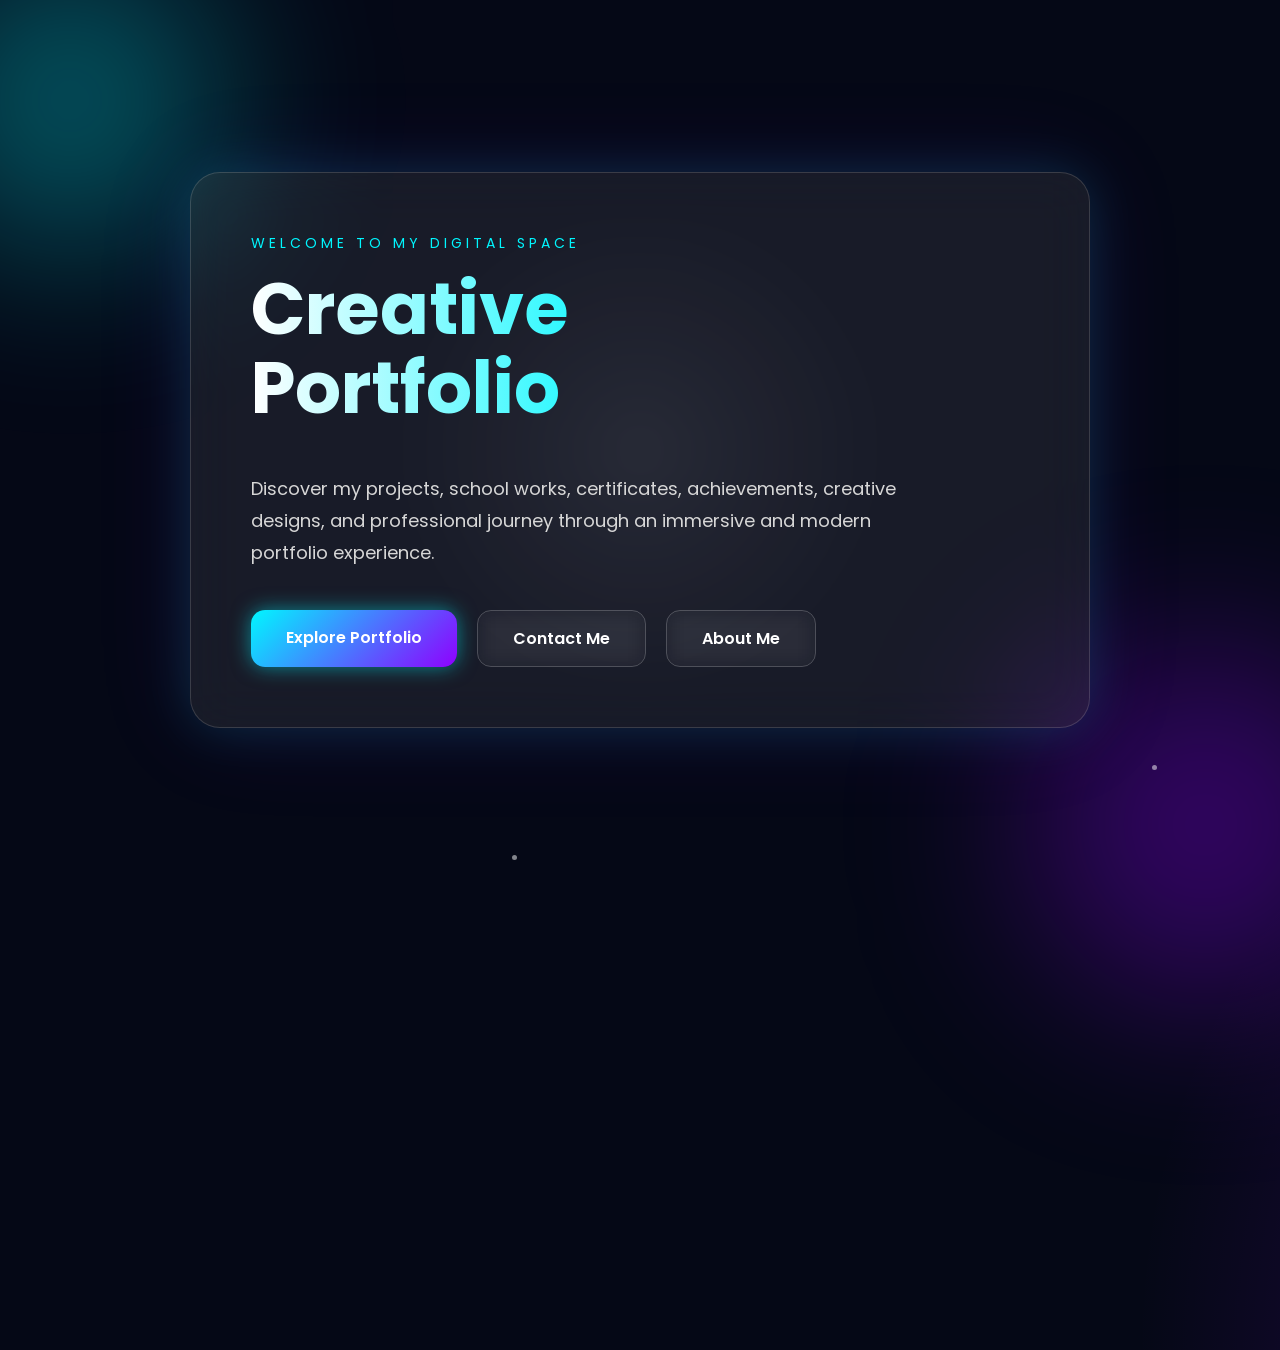
==== commit d34f53c1: "Update" ====
--- a/index.html
+++ b/index.html
@@ -30,6 +30,8 @@
             Portfolio
         </h1>
 
+        <img src="" alt="">
+
         <p class="description">
             Discover my projects, school works, certificates,
             achievements, creative designs, and professional journey
@@ -39,6 +41,7 @@
         <div class="buttons">
             <a href="#" class="btn primary">Explore Portfolio</a>
             <a href="#" class="btn secondary">Contact Me</a>
+            <a href="#" class="btn tertiary">About Me</a>
         </div>
 
     </div>
--- a/styles.css
+++ b/styles.css
@@ -203,6 +203,18 @@
     transform:translateY(-5px);
 }
 
+
+.tertiary{
+    border:1px solid rgba(255,255,255,0.2);
+    color:white;
+    backdrop-filter:blur(10px);
+}
+
+.tertiary:hover{
+    background:rgba(255,255,255,0.08);
+    transform:translateY(-5px);
+}
+
 /* Floating Particles */
 
 .particle{
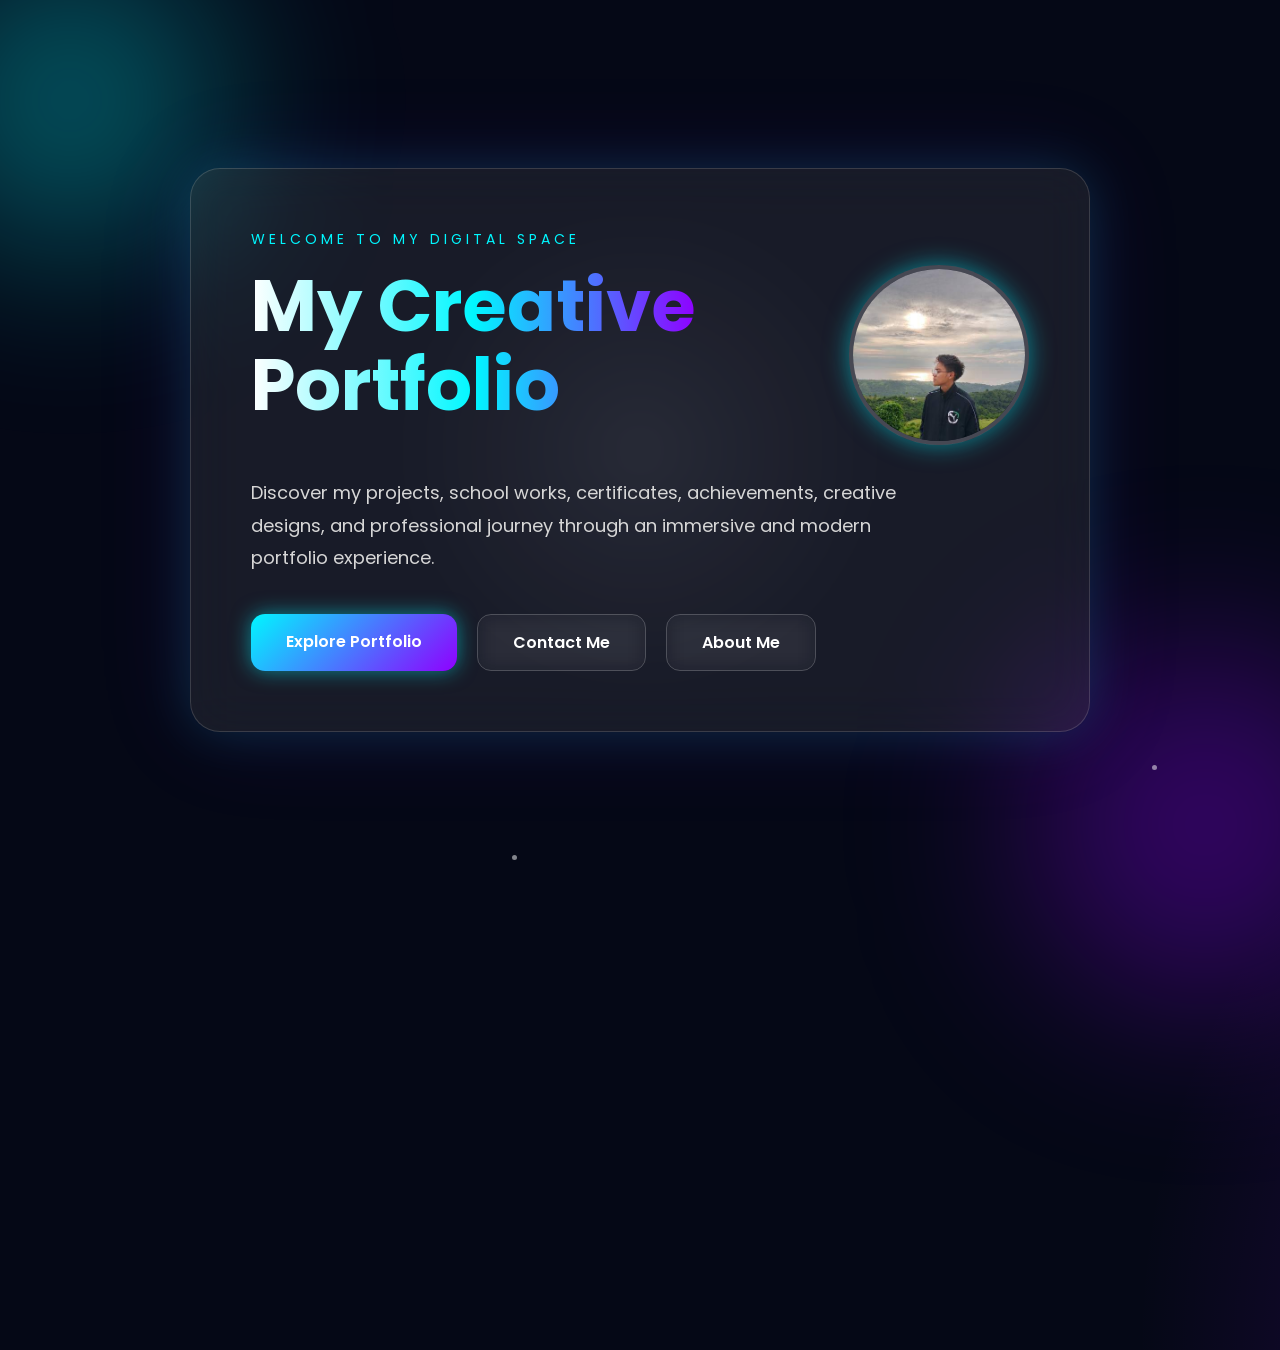
==== commit 068d1691: "Updating Only" ====
--- a/index.html
+++ b/index.html
@@ -25,18 +25,24 @@
 
         <p class="small-text">WELCOME TO MY DIGITAL SPACE</p>
 
-        <h1>
-            Creative <br>
-            Portfolio
-        </h1>
+        
+        <div class="hero">
+            <h1>
+                My Creative <br>
+                Portfolio
+            </h1>
 
-        <img src="" alt="">
+            <img src="./images/profile_pic.jpg" alt="" class="round-img">
+        </div>
 
-        <p class="description">
+        
+
+        <p class="description"><br>
             Discover my projects, school works, certificates,
             achievements, creative designs, and professional journey
             through an immersive and modern portfolio experience.
         </p>
+        
 
         <div class="buttons">
             <a href="#" class="btn primary">Explore Portfolio</a>
--- a/styles.css
+++ b/styles.css
@@ -260,4 +260,22 @@
         transform:translateY(-1200px) scale(2);
         opacity:1;
     }
+}
+
+
+.hero{
+    display:flex;
+    align-items:center;
+    justify-content:space-between;
+    gap:40px;
+}
+
+.round-img{
+    width:180px;
+    height:180px;
+    border-radius:50%;
+    object-fit:cover;
+    border:4px solid rgba(255,255,255,0.2);
+    box-shadow:0 0 25px rgba(0,247,255,0.5);
+    flex-shrink:0;
 }
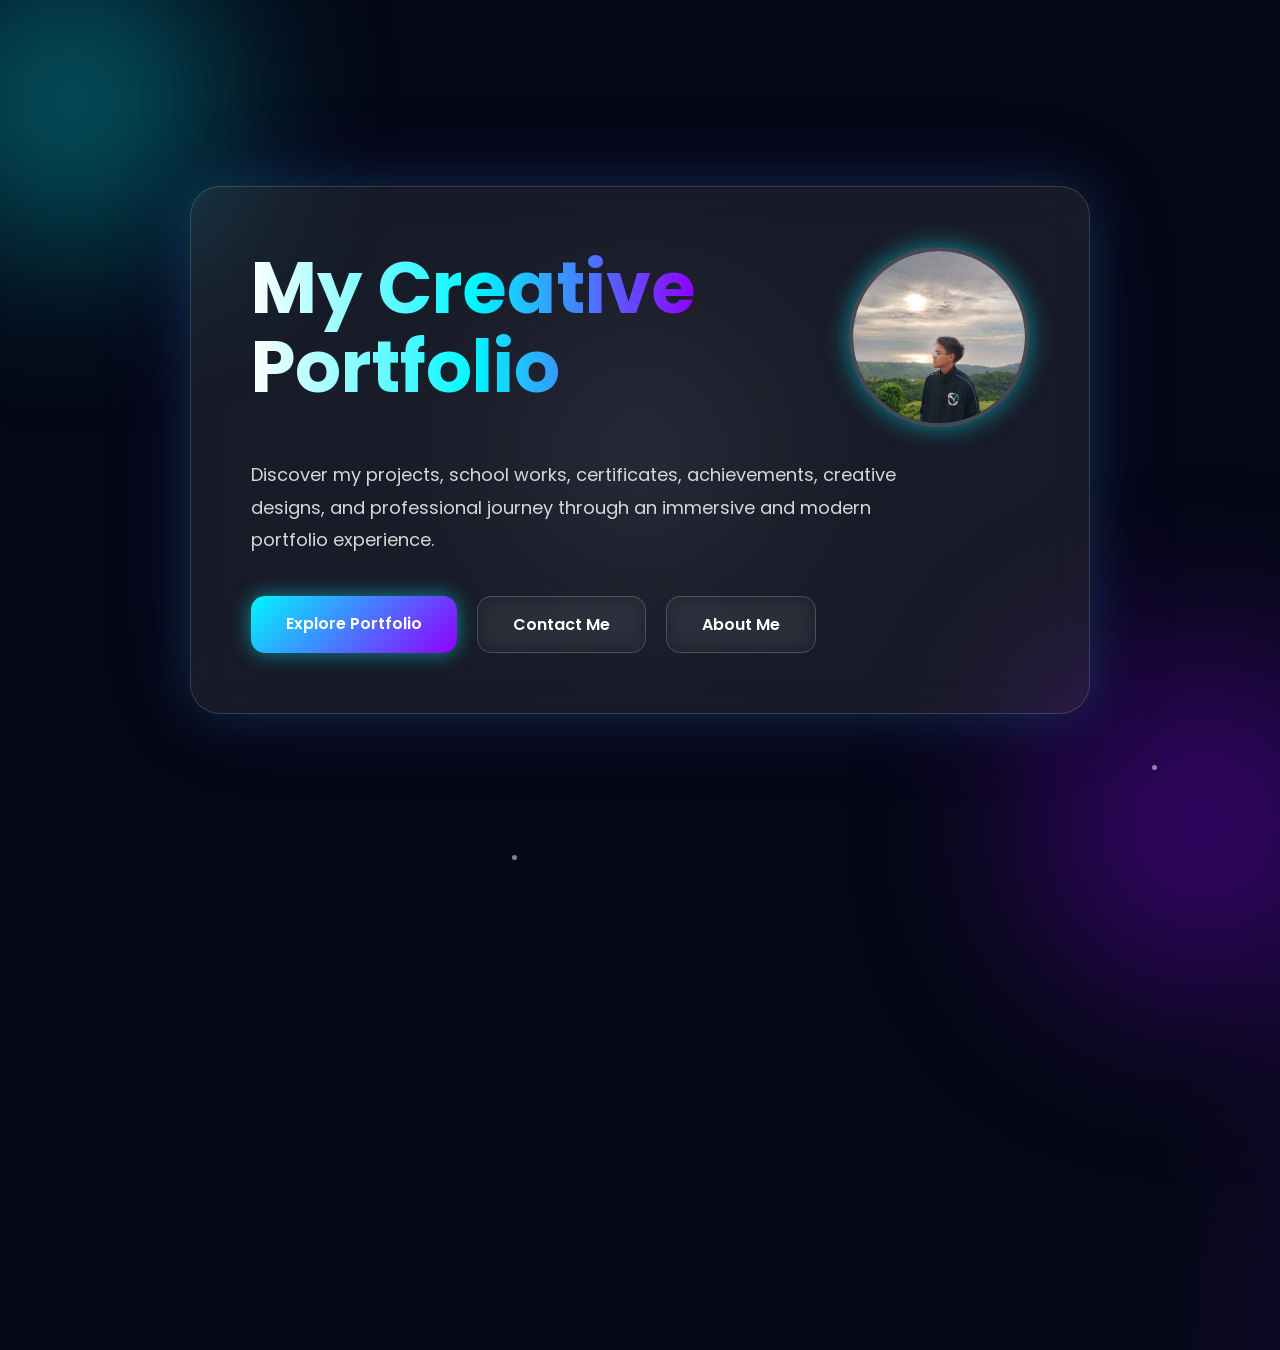
==== commit aa3e442f: "Updating About Me" ====
--- a/index.html
+++ b/index.html
@@ -7,7 +7,7 @@
     <title>Advanced Portfolio Homepage</title>
 
     <link rel="stylesheet" href="styles.css" type="text/css">
-
+    <link rel="icon" href="./images/ico.ico" type="image/x-icon">
     <link href="https://fonts.googleapis.com/css2?family=Poppins:wght@300;400;600;700&display=swap" rel="stylesheet">
 </head>
 
@@ -23,7 +23,6 @@
 
     <div class="container">
 
-        <p class="small-text">WELCOME TO MY DIGITAL SPACE</p>
 
         
         <div class="hero">
@@ -47,10 +46,13 @@
         <div class="buttons">
             <a href="#" class="btn primary">Explore Portfolio</a>
             <a href="#" class="btn secondary">Contact Me</a>
-            <a href="#" class="btn tertiary">About Me</a>
+            <a href="./aboutme/aboutme.php" class="btn tertiary">About Me</a>
         </div>
 
     </div>
 
 </body>
-</html>+</html>
+
+
+
